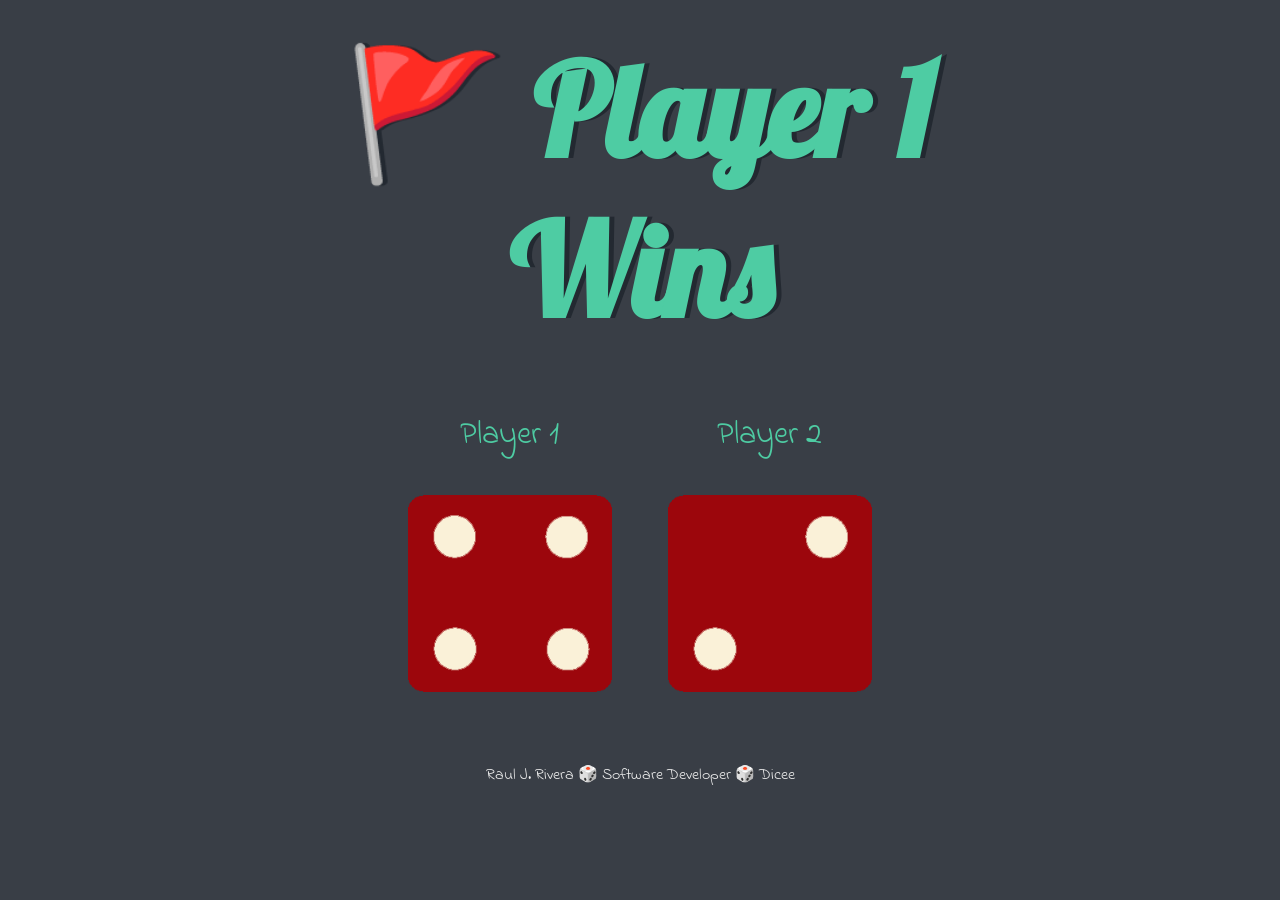
==== index.html @ 109cb009 "Rename dicee.html to index.html" ====
<!DOCTYPE html>
<html lang="en" dir="ltr">

<head>
   <meta charset="utf-8">
   <title>Dicee</title>
   <link rel="stylesheet" href="styles.css">
   <link href="https://fonts.googleapis.com/css?family=Indie+Flower|Lobster" rel="stylesheet">

</head>

<body>

   <div class="container">
      <h1>Refresh Me</h1>

      <div class="dice">
         <p>Player 1</p>
         <img class="img1" src="images/dice6.png">
      </div>

      <div class="dice">
         <p>Player 2</p>
         <img class="img2" src="images/dice6.png">
      </div>

   </div>

   <script src="index.js" charset="utf-8"></script>

</body>

<footer>
   Raul J. Rivera 🎲 Software Developer 🎲 Dicee
</footer>

</html>
---- styles.css ----
.container {
   width: 70%;
   margin: auto;
   text-align: center;
}

.dice {
   text-align: center;
   display: inline-block;
}

body {
   background-color: #393E46;
}

h1 {
   margin: 30px;
   font-family: 'Lobster', cursive;
   text-shadow: 5px 0 #232931;
   font-size: 8rem;
   color: #4ECCA3;
}

p {
   font-size: 2rem;
   color: #4ECCA3;
   font-family: 'Indie Flower', cursive;
}

img {
   width: 80%;
}

footer {
   margin-top: 5%;
   color: #EEEEEE;
   text-align: center;
   font-family: 'Indie Flower', cursive;
}
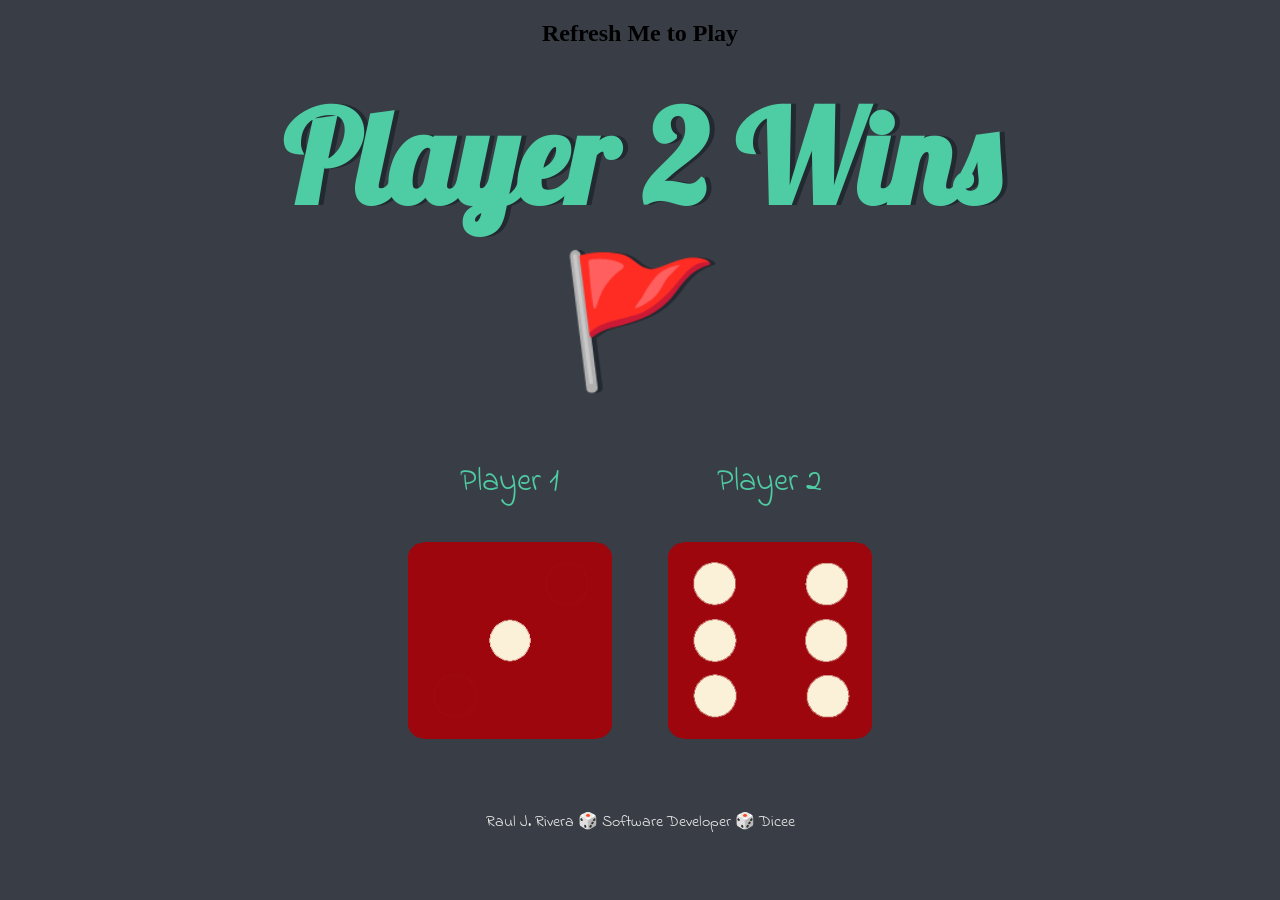
==== commit f2742150: "Update index.html" ====
--- a/index.html
+++ b/index.html
@@ -12,6 +12,7 @@
 <body>
 
    <div class="container">
+      <h2>Refresh Me to Play</h2>
       <h1>Refresh Me</h1>
 
       <div class="dice">
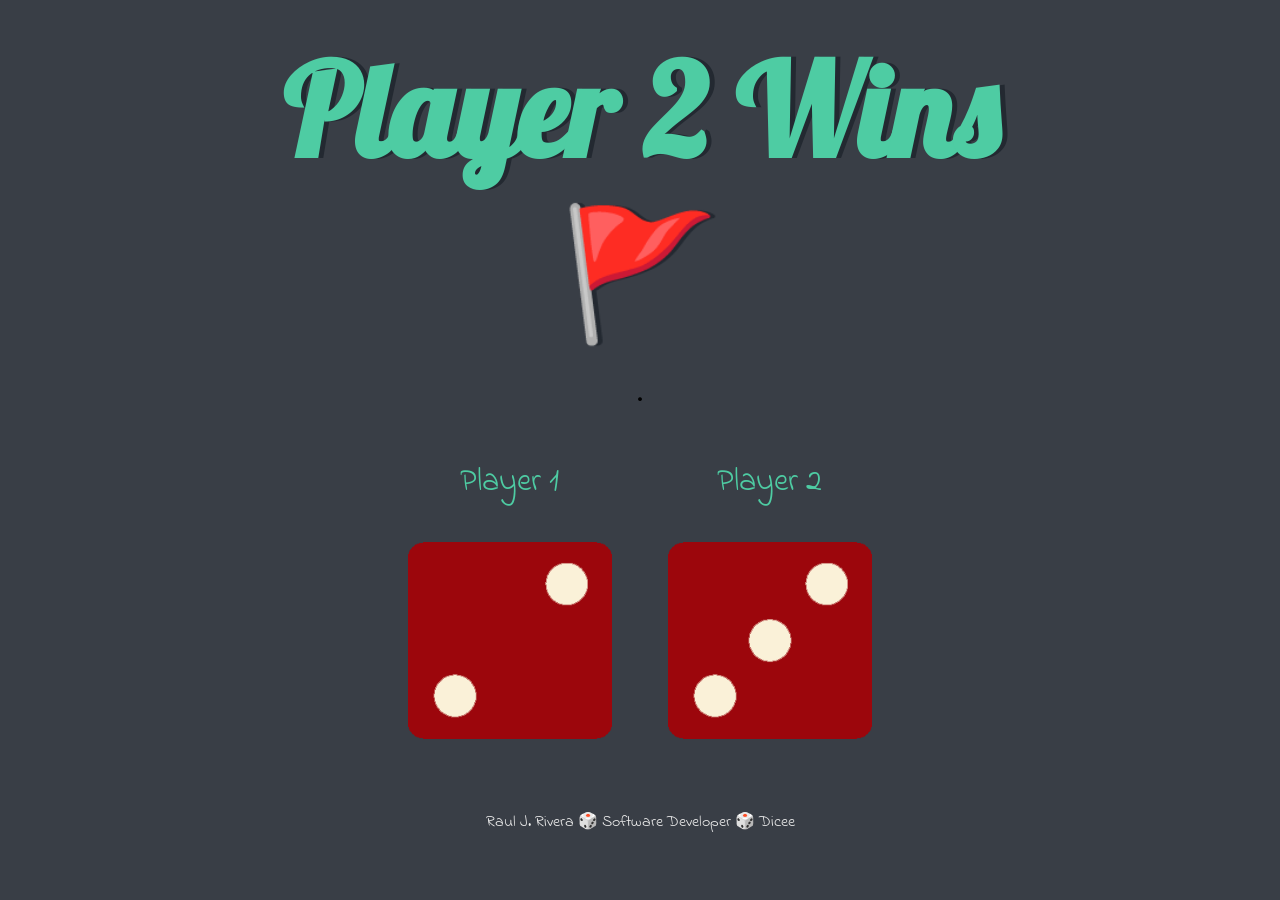
==== commit f58716c0: "Update index.html" ====
--- a/index.html
+++ b/index.html
@@ -12,8 +12,8 @@
 <body>
 
    <div class="container">
-      <h2>Refresh Me to Play</h2>
-      <h1>Refresh Me</h1>
+      <h1>Refresh Me to Play</h1>
+      <h2>.</h2>
 
       <div class="dice">
          <p>Player 1</p>
